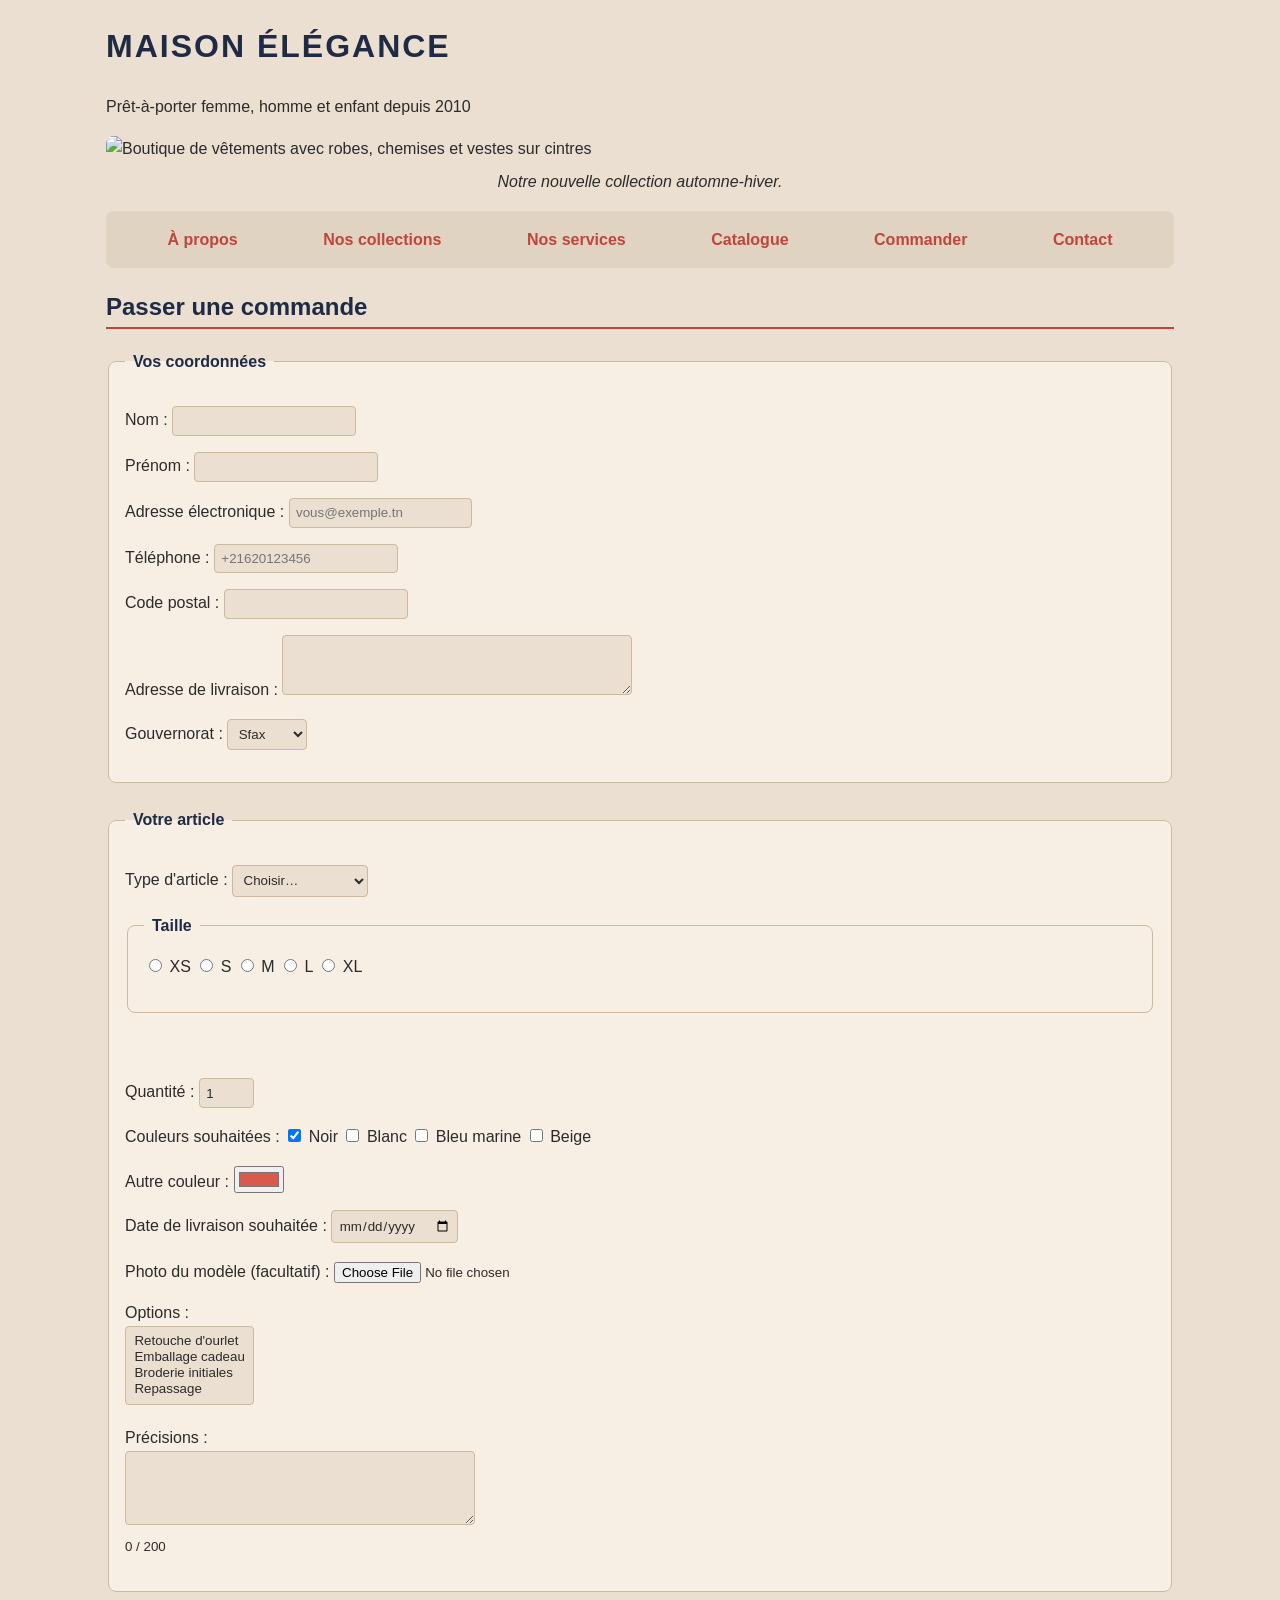
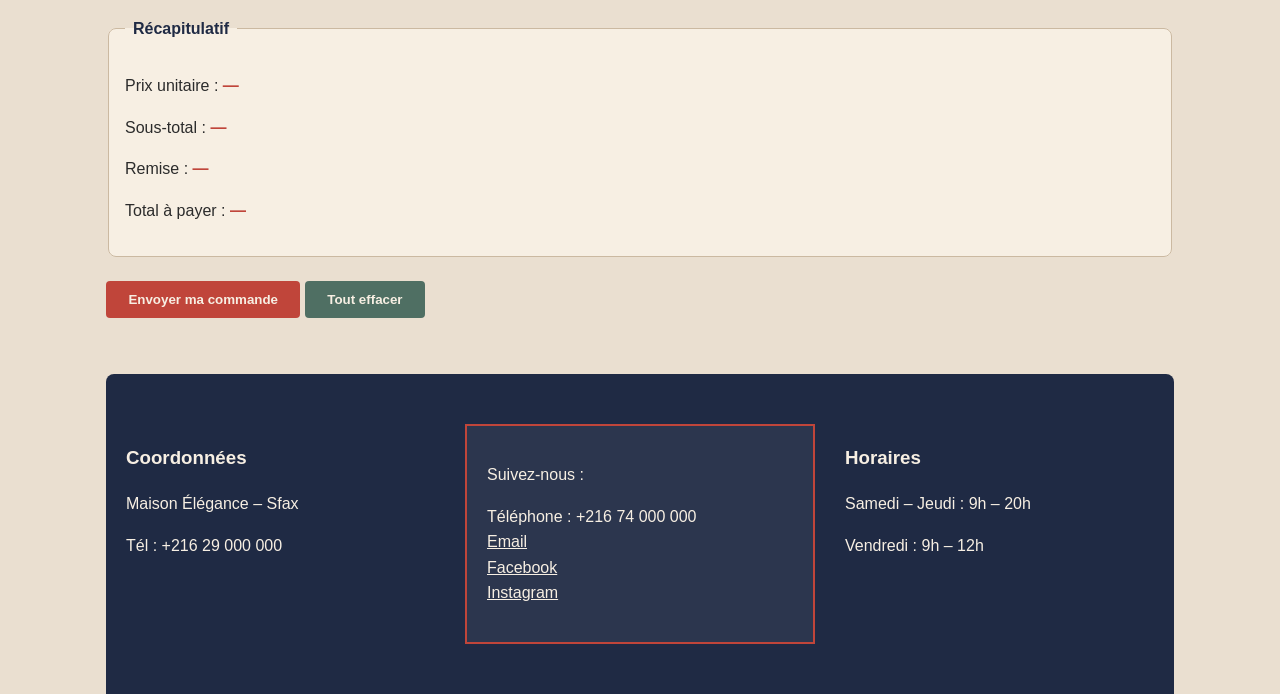
==== commande.html @ 1d8647d3 "Add files via upload" ====
<!DOCTYPE html>
<html lang="fr">
<head>
    <meta charset="UTF-8">
    <meta name="viewport" content="width=device-width, initial-scale=1.0">
    <title>Commander – Maison Élégance</title>
    <link rel="stylesheet" href="style.css">
    <script src="commande.js" defer></script>
</head>
<body>
    <header>
        <h1>Maison Élégance</h1>
        <p>Prêt-à-porter femme, homme et enfant depuis 2010</p>

        <figure>
            <img src="vitrine.jpg" alt="Boutique de vêtements avec robes, chemises et vestes sur cintres">
            <figcaption>Notre nouvelle collection automne-hiver.</figcaption>
        </figure>
    </header>

    <nav>
        <ul>
            <li><a href="index.html#apropos">À propos</a></li>
            <li><a href="index.html#produits">Nos collections</a></li>
            <li><a href="index.html#services">Nos services</a></li>
            <li><a href="catalogue.html">Catalogue</a></li>
            <li><a href="commande.html">Commander</a></li>
            <li><a href="#contact">Contact</a></li>
        </ul>
    </nav>

    <main>
        <h2>Passer une commande</h2>
        <form id="form-commande" action="traitement.php" method="post" novalidate>

            <fieldset>
                <legend>Vos coordonnées</legend>
                <p>
                    <label for="nom">Nom :</label>
                    <input type="text" id="nom" name="nom" minlength="2" required aria-describedby="err-nom">
                </p>
                <p class="erreur" id="err-nom" role="alert"></p>

                <p>
                    <label for="prenom">Prénom :</label>
                    <input type="text" id="prenom" name="prenom" minlength="2" required aria-describedby="err-prenom">
                </p>
                <p class="erreur" id="err-prenom" role="alert"></p>

                <p>
                    <label for="email">Adresse électronique :</label>
                    <input type="email" id="email" name="email" placeholder="vous@exemple.tn" required aria-describedby="err-email">
                </p>
                <p class="erreur" id="err-email" role="alert"></p>

                <p>
                    <label for="telephone">Téléphone :</label>
                    <input type="tel" id="telephone" name="telephone" pattern="\+216[0-9]{8}" title="+216 suivi de 8 chiffres (ex : +21620123456)" placeholder="+21620123456" required aria-describedby="err-telephone">
                </p>
                <p class="erreur" id="err-telephone" role="alert"></p>

                <p>
                    <label for="cod">Code postal :</label>
                    <input type="text" id="cod" name="cod" pattern="[0-9]{4}" maxlength="4" inputmode="numeric" required aria-describedby="err-cod">
                </p>
                <p class="erreur" id="err-cod" role="alert"></p>

                <p>
                    <label for="adr">Adresse de livraison :</label>
                    <textarea id="adr" name="adr" rows="3" cols="40" required aria-describedby="err-adr"></textarea>
                </p>
                <p class="erreur" id="err-adr" role="alert"></p>

                <p>
                    <label for="gouvernorat">Gouvernorat :</label>
                    <select id="gouvernorat" name="gouvernorat">
                        <option value="Sfax" selected>Sfax</option>
                        <option value="Tunis">Tunis</option>
                        <option value="Sousse">Sousse</option>
                        <option value="Gabès">Gabès</option>
                        <option value="Autre">Autre</option>
                    </select>
                </p>
            </fieldset>

            <fieldset>
                <legend>Votre article</legend>

                <p>
                    <label for="article">Type d'article :</label>
                    <select id="article" name="article" required aria-describedby="err-article">
                        <option value="" selected disabled>Choisir…</option>
                        <option value="robe">Robe</option>
                        <option value="chemise">Chemise</option>
                        <option value="pantalon">Pantalon</option>
                        <option value="veste">Veste / Costume</option>
                        <option value="enfant">Ensemble enfant</option>
                        <option value="accessoire">Accessoire</option>
                    </select>
                </p>
                <p class="erreur" id="err-article" role="alert"></p>

                <fieldset>
                    <legend>Taille</legend>
                    <input type="radio" name="taille" id="t-xs" value="XS" required aria-describedby="err-taille">
                    <label for="t-xs">XS</label>
                    <input type="radio" name="taille" id="t-s" value="S">
                    <label for="t-s">S</label>
                    <input type="radio" name="taille" id="t-m" value="M">
                    <label for="t-m">M</label>
                    <input type="radio" name="taille" id="t-l" value="L">
                    <label for="t-l">L</label>
                    <input type="radio" name="taille" id="t-xl" value="XL">
                    <label for="t-xl">XL</label>
                    <p class="erreur" id="err-taille" role="alert"></p>
                </fieldset>
                <br>

                <p>
                    <label for="quantite">Quantité :</label>
                    <input type="number" id="quantite" name="quantite" min="1" max="20" value="1" required aria-describedby="err-quantite">
                </p>
                <p class="erreur" id="err-quantite" role="alert"></p>

                <p>
                    Couleurs souhaitées :
                    <input type="checkbox" id="c-noir" name="couleurs[]" value="noir" checked>
                    <label for="c-noir">Noir</label>
                    <input type="checkbox" id="c-blanc" name="couleurs[]" value="blanc">
                    <label for="c-blanc">Blanc</label>
                    <input type="checkbox" id="c-marine" name="couleurs[]" value="bleu marine">
                    <label for="c-marine">Bleu marine</label>
                    <input type="checkbox" id="c-beige" name="couleurs[]" value="beige">
                    <label for="c-beige">Beige</label>
                </p>

                <p>
                    <label for="couleur-perso">Autre couleur :</label>
                    <input type="color" id="couleur-perso" name="couleur_perso" value="#d9594c">
                </p>

                <p>
                    <label for="date">Date de livraison souhaitée :</label>
                    <input type="date" id="date" name="date" min="2026-11-22" required aria-describedby="err-date">
                </p>
                <p class="erreur" id="err-date" role="alert"></p>

                <p>
                    <label for="photo">Photo du modèle (facultatif) :</label>
                    <input type="file" id="photo" name="photo" accept="image/*">
                </p>

                <p>
                    <label for="options">Options :</label><br>
                    <select multiple size="4" id="options" name="options[]">
                        <option value="ourlet">Retouche d'ourlet</option>
                        <option value="emballage">Emballage cadeau</option>
                        <option value="broderie">Broderie initiales</option>
                        <option value="repassage">Repassage</option>
                    </select>
                </p>

                <p>
                    <label for="precisions">Précisions :</label><br>
                    <textarea id="precisions" name="precisions" rows="4" cols="40" maxlength="200"></textarea><br>
                    <small id="compteur">0 / 200</small>
                </p>
            </fieldset>

            <fieldset id="recap">
                <legend>Récapitulatif</legend>
                <p>Prix unitaire : <strong id="r-unitaire">—</strong></p>
                <p>Sous-total : <strong id="r-sous-total">—</strong></p>
                <p>Remise : <strong id="r-remise">—</strong></p>
                <p>Total à payer : <strong id="r-total">—</strong></p>
                <p id="conseil" hidden>Pour toute commande de 500 DT ou plus, une conseillère vous contactera par téléphone.</p>
            </fieldset>

            <p>
                <button type="submit">Envoyer ma commande</button>
                <button type="reset">Tout effacer</button>
            </p>
            <p id="message" role="status"></p>
        </form>
    </main>

    <footer>
        <div id="contact">
            <div>
                <h3>Coordonnées</h3>
                <p>Maison Élégance – Sfax</p>
                <p>Tél : +216 29 000 000</p>
            </div>
            <div class="carte-info">
                <p>Suivez-nous :</p>
                <ul>
                    <li>Téléphone : +216 74 000 000</li>
                    <li><a href="mailto:contact@exemple.tn">Email</a></li>
                    <li><a href="https://www.facebook.com/" target="_blank" rel="noopener">Facebook</a></li>
                    <li><a href="https://www.instagram.com/" target="_blank" rel="noopener">Instagram</a></li>
                </ul>
            </div>
            <div>
                <h3>Horaires</h3>
                <p>Samedi – Jeudi : 9h – 20h</p>
                <p>Vendredi : 9h – 12h</p>
            </div>
        </div>
    </footer>
</body>
</html>
---- style.css ----
*, *::before, *::after {
  box-sizing: border-box;
}

/* ===== PALETTE : toutes les couleurs du site sont ici ===== */
:root {
  --encre: #1f2a44;        
  --corail: #c0453a;       /* accent : liens, prix, boutons, soulignements */
  --sauge: #4f6f63;        /* liens visités, bouton secondaire */
  --fond: #eadfd0;         /* fond de la page (beige sable, pas blanc) */
  --surface: #f7efe3;      /* cartes, formulaires (crème, pas blanc) */
  --surface-alt: #e0d3c1;  /* en-tête du tableau, lignes alternées */
  --bordure: #cbb9a1;      /* bordures et séparateurs */
  --texte: #2b2b2b;        
  --espace: 1rem;
}

html {
  background-color: var(--fond);
}

body {
  font-family: Arial, Helvetica, sans-serif;
  line-height: 1.6;
  font-size: 1rem;
  background-color: var(--fond);
  color: var(--texte);
  display: grid;
  grid-template-areas:
    "entete"
    "navigation"
    "contenu"
    "pied";
  grid-template-rows: auto auto 1fr auto;
  min-height: 100vh;
  max-width: 1100px;
  margin: 0 auto;
  padding: 0 var(--espace);
}

header { grid-area: entete; }
nav    { grid-area: navigation; }
main   { grid-area: contenu; }
footer { grid-area: pied; }

header h1 {
  color: var(--encre);
  letter-spacing: 2px;
  text-transform: uppercase;
}

img, video {
  max-width: 100%;
  height: auto;
}

header figure {
  margin: 0 0 1rem;
}

header img {
  display: block;
  width: 100%;
  height: auto;
  border-radius: 8px;
}

figcaption {
  text-align: center;
  font-style: italic;
  margin-top: 0.5rem;
}

h2 {
  color: var(--encre);
  border-bottom: 2px solid var(--corail);
}

h3 {
  color: var(--encre);
}

strong {
  color: var(--corail);
}

p, li {
  line-height: 1.6;
}

.mise-en-avant {
  font-size: 1.2rem;
  font-style: italic;
}

a:link {
  color: var(--corail);
}
a:visited {
  color: var(--sauge);
}
a:hover {
  color: var(--encre);
  text-decoration: underline;
}
a:active {
  color: var(--encre);
}

/* ===== Navigation ===== */
nav {
  background-color: var(--surface-alt);
  border-radius: 8px;
}

nav ul {
  display: flex;
  flex-wrap: wrap;
  justify-content: space-evenly;
  align-items: center;
  gap: var(--espace);
  list-style: none;
  padding: 0.5rem;
  margin: 0;
}

nav a {
  text-decoration: none;
  color: var(--encre);
  font-weight: bold;
  display: block;
  padding: 0.5rem 1rem;
  border-radius: 4px;
}

nav a:visited {
  color: var(--encre);
}

nav a:hover {
  background-color: var(--corail);
  color: var(--surface);
  text-decoration: none;
}

/* ===== Cartes produits ===== */
.grille-produits {
  display: grid;
  grid-template-columns: 1fr;
  gap: 1.5rem;
  list-style: none;
  padding: 0;
}

.carte {
  background-color: var(--surface);
  border: 1px solid var(--bordure);
  border-top: 4px solid var(--corail);
  padding: var(--espace);
  border-radius: 8px;
  box-shadow: 0 2px 6px rgba(31, 42, 68, 0.12);
  display: flex;
  flex-direction: column;
}

.carte .prix {
  margin-top: auto;
  font-weight: bold;
  color: var(--corail);
}

/* ===== Tableau ===== */
.table-responsive {
  overflow-x: auto;
}

table {
  border-collapse: collapse;
  width: 100%;
  background-color: var(--surface);
}

th, td {
  border: 1px solid var(--bordure);
  padding: 8px;
}

thead {
  background-color: var(--encre);
  color: var(--surface);
}

tbody th {
  background-color: var(--surface-alt);
  color: var(--encre);
}

tbody tr td:last-child {
  text-align: right;
  font-weight: bold;
  color: var(--corail);
}

tbody tr:nth-child(even) td {
  background-color: var(--fond);
}

caption {
  caption-side: bottom;
  font-style: italic;
  padding-top: 8px;
}

/* ===== Formulaire ===== */
fieldset {
  border: 1px solid var(--bordure);
  border-radius: 8px;
  margin-bottom: 1.5rem;
  padding: var(--espace);
  background-color: var(--surface);
}

legend {
  color: var(--encre);
  font-weight: bold;
  padding: 0 0.5rem;
}

input[type="text"],
input[type="email"],
input[type="tel"],
input[type="number"],
input[type="date"],
select,
textarea {
  max-width: 100%;
  padding: 0.4rem;
  border: 1px solid var(--bordure);
  border-radius: 4px;
  background-color: var(--fond);
  color: var(--texte);
  font-family: inherit;
}

input:focus,
select:focus,
textarea:focus {
  outline: 2px solid var(--corail);
  outline-offset: 1px;
}

button {
  background-color: var(--corail);
  color: var(--surface);
  border: none;
  border-radius: 4px;
  padding: 0.7rem 1.4rem;
  font-weight: bold;
  cursor: pointer;
}

button:hover {
  background-color: var(--encre);
}

button[type="reset"] {
  background-color: var(--sauge);
}

button[type="reset"]:hover {
  background-color: var(--encre);
}

/* ===== Pied de page ===== */
footer a,
footer a:link,
footer a:visited {
  color: var(--surface);
}

footer a:hover {
  color: var(--fond);
}

footer h3 {
  color: var(--surface);
}

footer {
  grid-area: pied;
  display: block;
  background-color: var(--encre);
  color: var(--surface);
  text-align: center;
  padding: 50px 20px;
  width: 100%;
  margin-top: 40px;
  border-radius: 8px 8px 0 0;
}

#contact {
  display: flex;
  justify-content: space-around;
  align-items: flex-start;
  flex-wrap: wrap;
  gap: 30px;
  max-width: 1200px;
  margin: 0 auto;
  background-color: transparent;
  padding: 0;
  text-align: left;
}

#contact > div {
  flex: 1;
  min-width: 250px;
}

.carte-info {
  width: 100%;
  max-width: 350px;
  padding: 20px;
  border: 2px solid var(--corail);
  margin: 0 auto;
  background-color: rgba(247, 239, 227, 0.06);
}

.carte-info ul {
  list-style: none;
  padding: 0;
}

@media (min-width: 500px) {
  .grille-produits { grid-template-columns: repeat(2, 1fr); }
}

@media (min-width: 1024px) {
  .grille-produits { grid-template-columns: repeat(3, 1fr); }
}
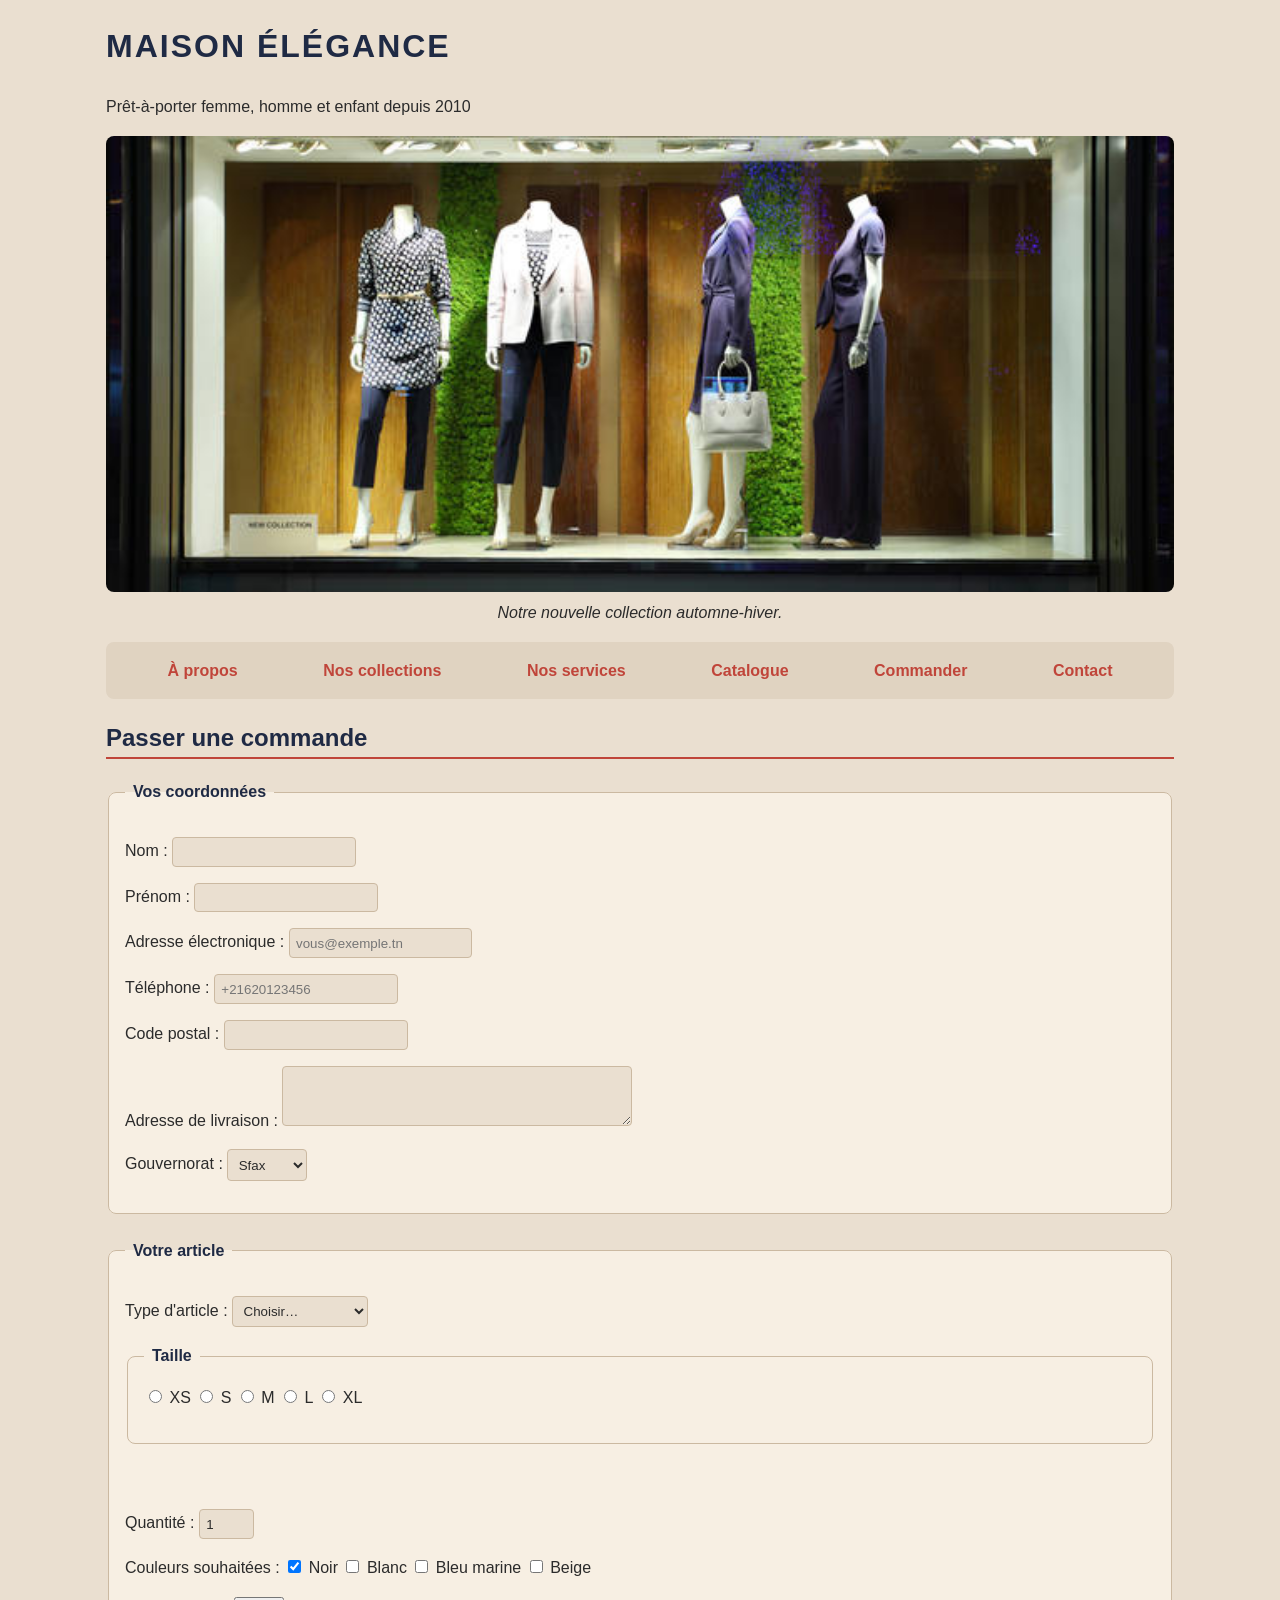
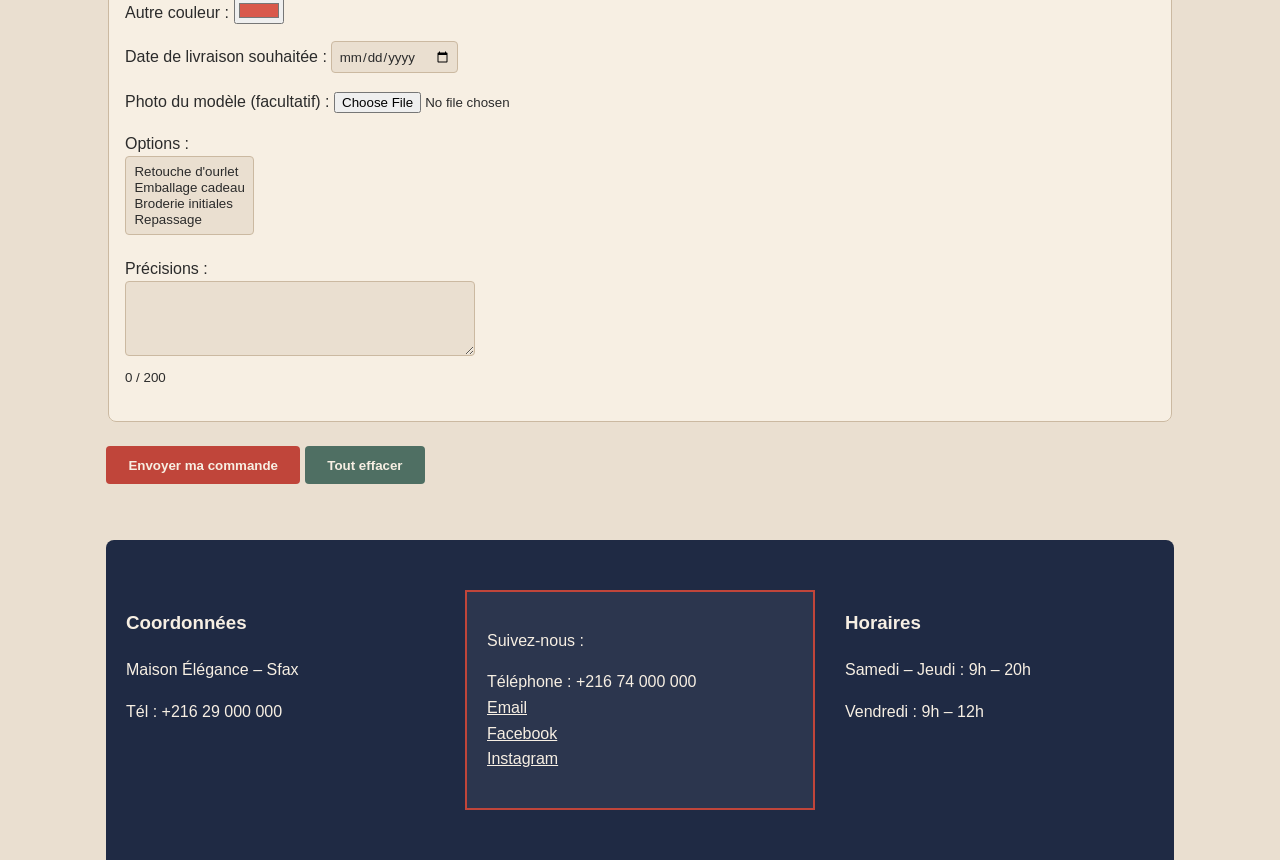
==== commit 48e50910: "mise a jour du code" ====
--- a/commande.html
+++ b/commande.html
@@ -13,7 +13,7 @@
         <p>Prêt-à-porter femme, homme et enfant depuis 2010</p>
 
         <figure>
-            <img src="vitrine.jpg" alt="Boutique de vêtements avec robes, chemises et vestes sur cintres">
+            <img src="vitrine2.jpg" alt="Boutique de vêtements avec robes, chemises et vestes sur cintres">
             <figcaption>Notre nouvelle collection automne-hiver.</figcaption>
         </figure>
     </header>
@@ -167,14 +167,6 @@
                 </p>
             </fieldset>
 
-            <fieldset id="recap">
-                <legend>Récapitulatif</legend>
-                <p>Prix unitaire : <strong id="r-unitaire">—</strong></p>
-                <p>Sous-total : <strong id="r-sous-total">—</strong></p>
-                <p>Remise : <strong id="r-remise">—</strong></p>
-                <p>Total à payer : <strong id="r-total">—</strong></p>
-                <p id="conseil" hidden>Pour toute commande de 500 DT ou plus, une conseillère vous contactera par téléphone.</p>
-            </fieldset>
 
             <p>
                 <button type="submit">Envoyer ma commande</button>
--- a/style.css
+++ b/style.css
@@ -1,16 +1,14 @@
 *, *::before, *::after {
   box-sizing: border-box;
 }
-
-/* ===== PALETTE : toutes les couleurs du site sont ici ===== */
 :root {
   --encre: #1f2a44;        
-  --corail: #c0453a;       /* accent : liens, prix, boutons, soulignements */
-  --sauge: #4f6f63;        /* liens visités, bouton secondaire */
-  --fond: #eadfd0;         /* fond de la page (beige sable, pas blanc) */
-  --surface: #f7efe3;      /* cartes, formulaires (crème, pas blanc) */
-  --surface-alt: #e0d3c1;  /* en-tête du tableau, lignes alternées */
-  --bordure: #cbb9a1;      /* bordures et séparateurs */
+  --corail: #c0453a;   
+  --sauge: #4f6f63;     
+  --fond: #eadfd0;       
+  --surface: #f7efe3;     
+  --surface-alt: #e0d3c1;  
+  --bordure: #cbb9a1;      
   --texte: #2b2b2b;        
   --espace: 1rem;
 }
@@ -18,7 +16,6 @@
 html {
   background-color: var(--fond);
 }
-
 body {
   font-family: Arial, Helvetica, sans-serif;
   line-height: 1.6;
@@ -37,27 +34,22 @@
   margin: 0 auto;
   padding: 0 var(--espace);
 }
-
 header { grid-area: entete; }
 nav    { grid-area: navigation; }
 main   { grid-area: contenu; }
 footer { grid-area: pied; }
-
 header h1 {
   color: var(--encre);
   letter-spacing: 2px;
   text-transform: uppercase;
 }
-
 img, video {
   max-width: 100%;
   height: auto;
 }
-
 header figure {
   margin: 0 0 1rem;
 }
-
 header img {
   display: block;
   width: 100%;
@@ -107,7 +99,6 @@
   color: var(--encre);
 }
 
-/* ===== Navigation ===== */
 nav {
   background-color: var(--surface-alt);
   border-radius: 8px;
@@ -142,8 +133,6 @@
   color: var(--surface);
   text-decoration: none;
 }
-
-/* ===== Cartes produits ===== */
 .grille-produits {
   display: grid;
   grid-template-columns: 1fr;
@@ -169,7 +158,6 @@
   color: var(--corail);
 }
 
-/* ===== Tableau ===== */
 .table-responsive {
   overflow-x: auto;
 }
@@ -211,7 +199,6 @@
   padding-top: 8px;
 }
 
-/* ===== Formulaire ===== */
 fieldset {
   border: 1px solid var(--bordure);
   border-radius: 8px;
@@ -271,7 +258,6 @@
   background-color: var(--encre);
 }
 
-/* ===== Pied de page ===== */
 footer a,
 footer a:link,
 footer a:visited {
